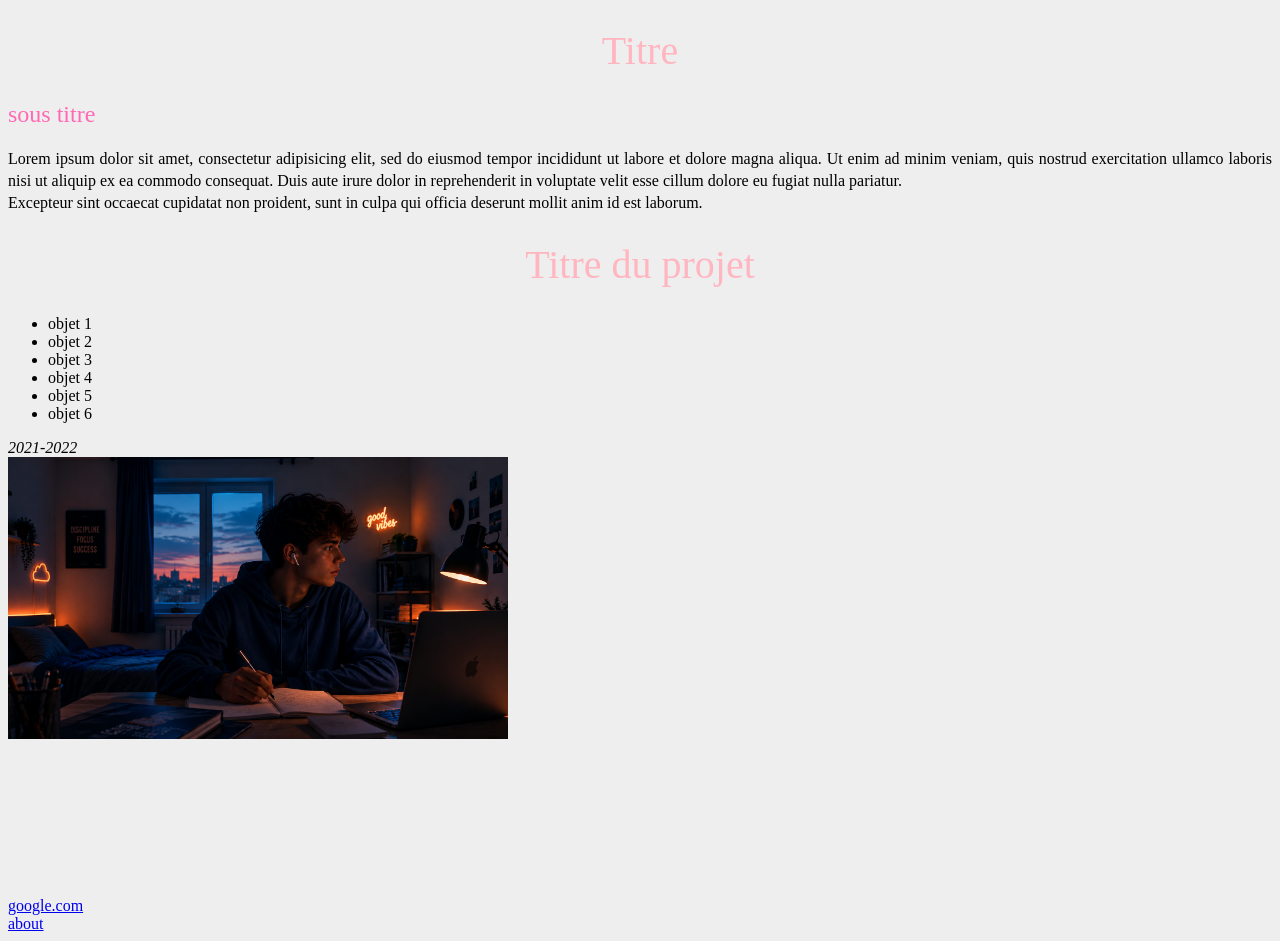
==== index.html @ 939bb25d "Fix HTML formatting and structure" ====
<!DOCTYPE html>
<html>
<head>
	<meta charset="utf-8">
	<meta name="viewport" content="width=device-width, initial-scale=1">
	<title>site internet cool</title>
	<link rel="stylesheet" type="text/css" href="styles.css">
</head>
<body>
	<h1>Titre </h1>
<h2>sous titre</h2>
<p> Lorem ipsum dolor sit amet, consectetur adipisicing elit, sed do eiusmod
tempor incididunt ut labore et dolore magna aliqua. Ut enim ad minim veniam,
quis nostrud exercitation ullamco laboris nisi ut aliquip ex ea commodo
consequat. Duis aute irure dolor in reprehenderit in voluptate velit esse
cillum dolore eu fugiat nulla pariatur. <br>
 Excepteur sint occaecat cupidatat non
proident, sunt in culpa qui officia deserunt mollit anim id est laborum.</p>

<h1>Titre du projet</h1>

<ul>
	<li>objet 1</li>
	<li>objet 2</li>
	<li>objet 3</li>
	<li>objet 4</li>
	<li>objet 5</li>
	<li>objet 6</li>
</ul>

<i>2021-2022</i>
<br>
<a href="projet/projetIA.html">
<img src="image1.png">
</a>
<br>
<video src="video1.mp4" autoplay loop muted></video>


<!--xxxxxxxxxxxxxxxxxxZone des liens xxxxxxxxxxxxxxx-->

<br>

<a href="http://www.google.com">google.com</a>

<br>

<a href="about.html">about</a>


</body>
</html>
---- styles.css ----
@font-face {
font-family:TacticSansExd; /*set name */
  src: url(polices/TacticSansExd-Med.woff) format("woff")
  
}

@font-face {
font-family:Blacksword; /*set name */
  src: url(polices/backsword.woff) format("woff")
  
}



body {
	background: #eeeeee;
	font-family:TacticSansExd
} 

 h1 {
 	color: lightpink;
 	font-size: 40px;
 	font-weight: normal;
 	text-align: center;
 	font-family:Blacksword
 }

  h2 {
 	color: hotpink;
 	font-weight: normal;
 }

 p {
 	line-height: 140%;
 	text-align: justify;
 }
 img{
  width: 500px;
  height:auto;
 }
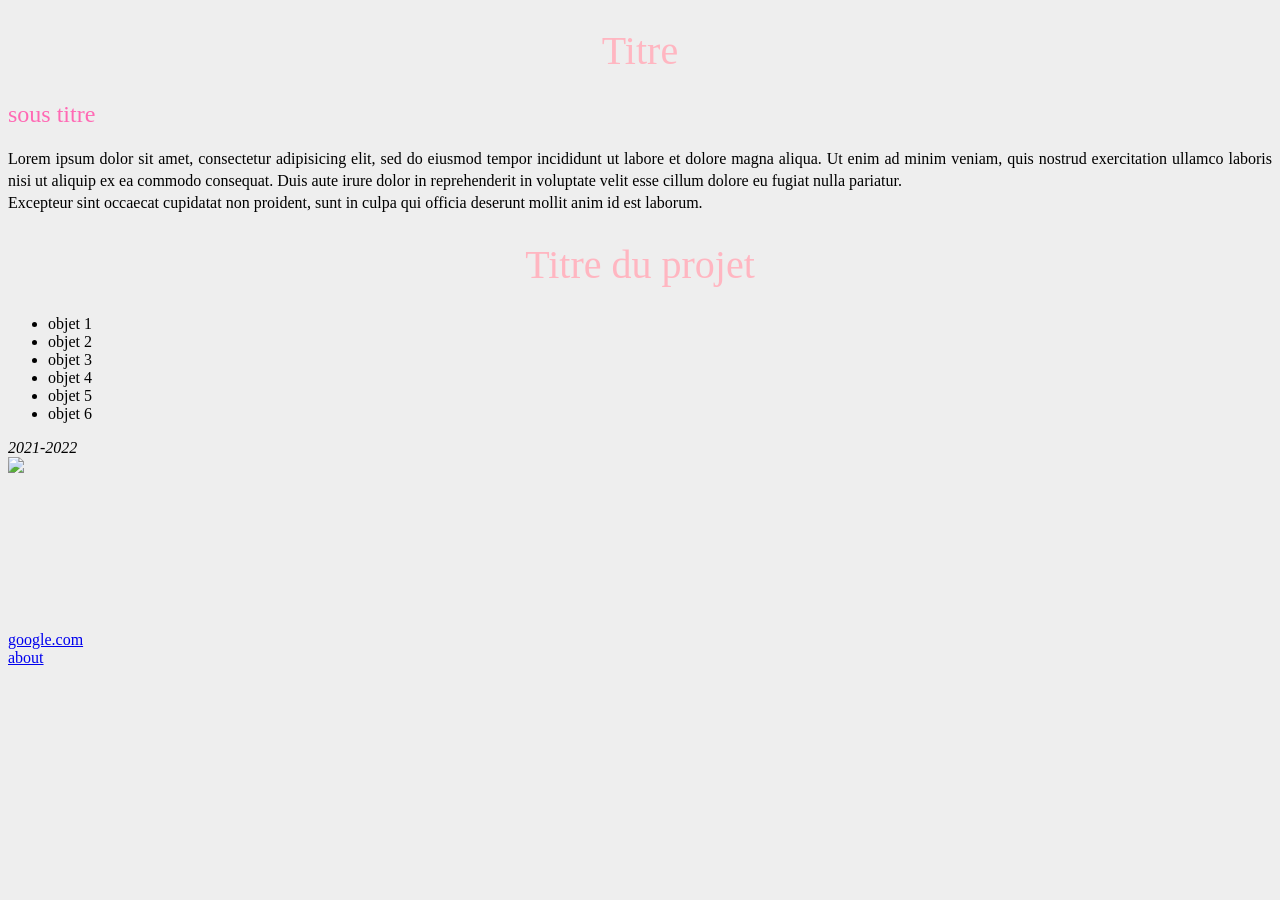
==== commit 26d16b30: "Add files via upload" ====
--- a/index.html
+++ b/index.html
@@ -3,7 +3,7 @@
 <head>
 	<meta charset="utf-8">
 	<meta name="viewport" content="width=device-width, initial-scale=1">
-	<title>site internet cool</title>
+	<title>site internet manon</title>
 	<link rel="stylesheet" type="text/css" href="styles.css">
 </head>
 <body>
@@ -31,10 +31,10 @@
 <i>2021-2022</i>
 <br>
 <a href="projet/projetIA.html">
-<img src="image1.png">
+<img src="image/image1.png">
 </a>
 <br>
-<video src="video1.mp4" autoplay loop muted></video>
+<video src="video/video1.mp4" autoplay loop muted></video>
 
 
 <!--xxxxxxxxxxxxxxxxxxZone des liens xxxxxxxxxxxxxxx-->
--- a/styles.css
+++ b/styles.css
@@ -7,7 +7,7 @@
 
 @font-face {
 font-family:Blacksword; /*set name */
-  src: url(polices/backsword.woff) format("woff")
+  src: url(polices/Blacksword.woff) format("woff")
   
 }
 
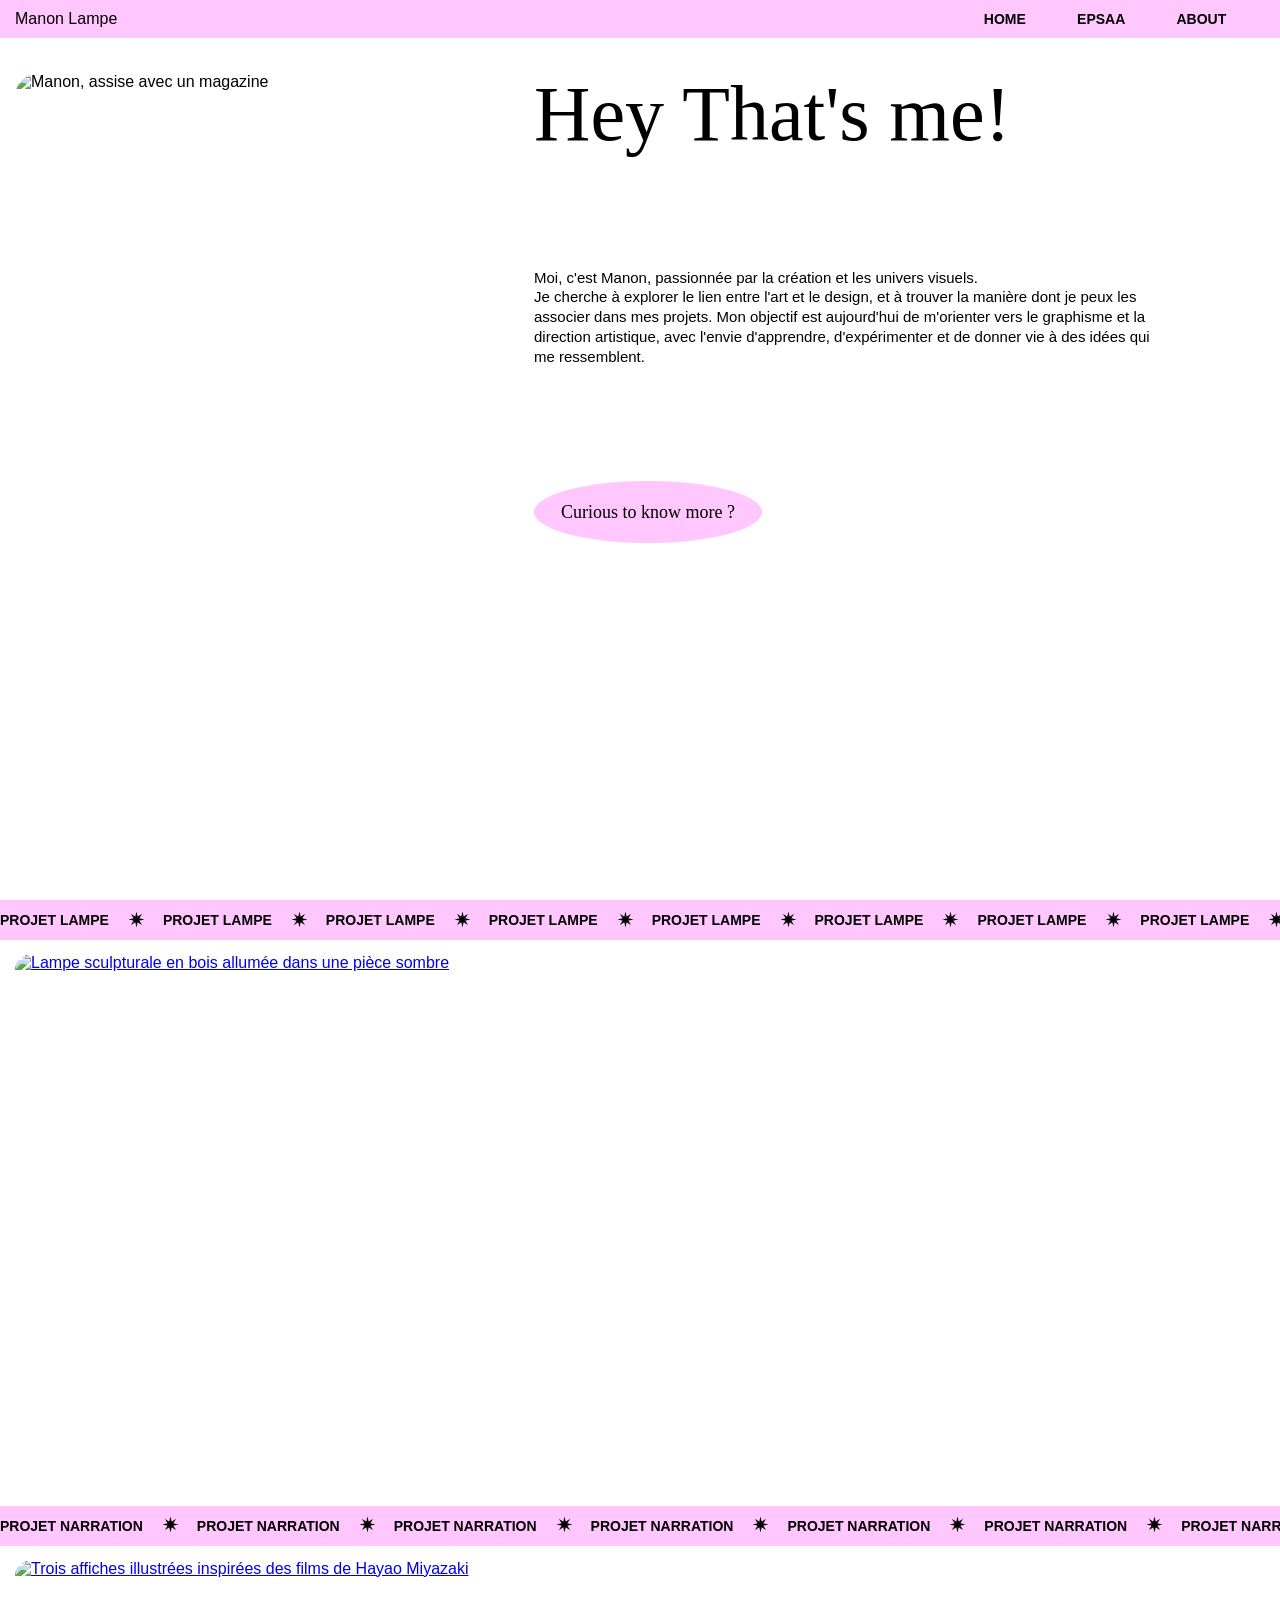
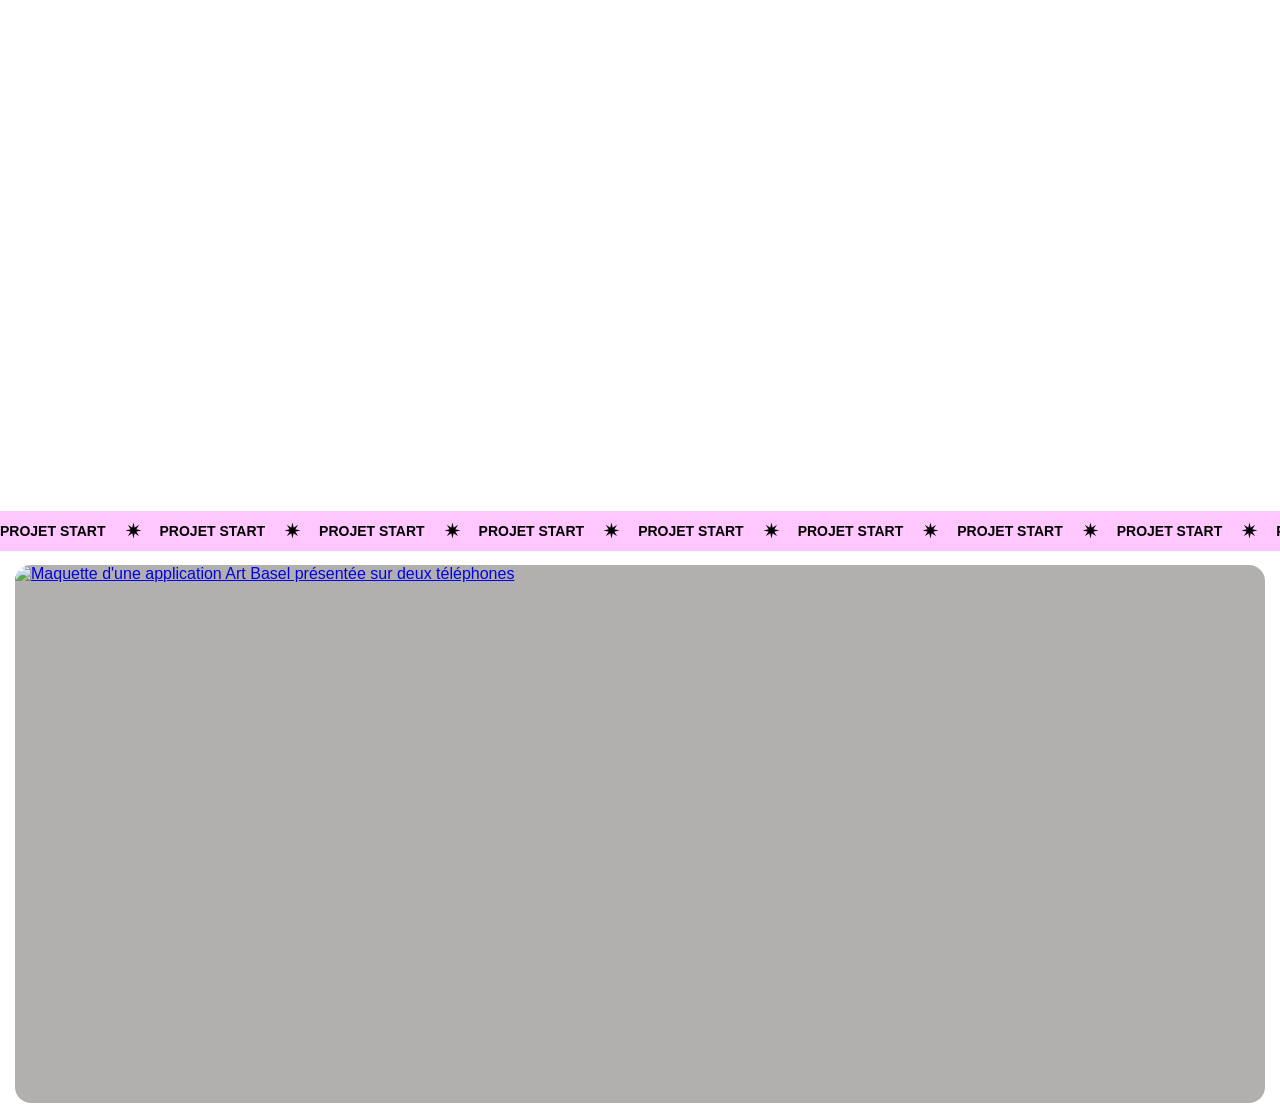
==== commit f407155a: "Add files via upload" ====
--- a/index.html
+++ b/index.html
@@ -1,53 +1,135 @@
 <!DOCTYPE html>
-<html>
+<html lang="fr">
 <head>
 	<meta charset="utf-8">
 	<meta name="viewport" content="width=device-width, initial-scale=1">
-	<title>site internet manon</title>
-	<link rel="stylesheet" type="text/css" href="styles.css">
+	<title>Manon.lampe</title>
+	<link rel="stylesheet" type="text/css" href="style.css">
 </head>
-<body>
-	<h1>Titre </h1>
-<h2>sous titre</h2>
-<p> Lorem ipsum dolor sit amet, consectetur adipisicing elit, sed do eiusmod
-tempor incididunt ut labore et dolore magna aliqua. Ut enim ad minim veniam,
-quis nostrud exercitation ullamco laboris nisi ut aliquip ex ea commodo
-consequat. Duis aute irure dolor in reprehenderit in voluptate velit esse
-cillum dolore eu fugiat nulla pariatur. <br>
- Excepteur sint occaecat cupidatat non
-proident, sunt in culpa qui officia deserunt mollit anim id est laborum.</p>
+<body class="home-page">
+	<header class="home-header">
+		<a href="index.html" class="home-brand">Manon Lampe</a>
+		<nav aria-label="Navigation principale">
+			<a href="index.html" aria-current="page">HOME</a>
+			<a href="Epsaa.html">EPSAA</a>
+			<a href="about.html">ABOUT</a>
+		</nav>
+	</header>
 
-<h1>Titre du projet</h1>
+	<main class="home-main">
+		<section class="home-hero" aria-labelledby="intro-title">
+			<div class="home-portrait">
+				<img src="Images/moi1.jpg" alt="Manon, assise avec un magazine">
+			</div>
+			<div class="home-intro">
+				<h1 id="intro-title">Hey That's me!</h1>
+				<p>
+					Moi, c'est Manon, passionnée par la création et les univers visuels.<br>
+					Je cherche à explorer le lien entre l'art et le design, et à trouver la manière dont je peux les associer dans mes projets. Mon objectif est aujourd'hui de m'orienter vers le graphisme et la direction artistique, avec l'envie d'apprendre, d'expérimenter et de donner vie à des idées qui me ressemblent.
+				</p>
+				<a class="home-cta" href="#projets">Curious to know more ?</a>
+			</div>
+		</section>
 
-<ul>
-	<li>objet 1</li>
-	<li>objet 2</li>
-	<li>objet 3</li>
-	<li>objet 4</li>
-	<li>objet 5</li>
-	<li>objet 6</li>
-</ul>
+		<div class="home-marquee" id="projets" aria-label="Projet lampe">
+			<div class="home-marquee-track">
+				<div class="home-marquee-group">
+					<span>PROJET LAMPE <span aria-hidden="true">✷</span></span>
+					<span>PROJET LAMPE <span aria-hidden="true">✷</span></span>
+					<span>PROJET LAMPE <span aria-hidden="true">✷</span></span>
+					<span>PROJET LAMPE <span aria-hidden="true">✷</span></span>
+					<span>PROJET LAMPE <span aria-hidden="true">✷</span></span>
+					<span>PROJET LAMPE <span aria-hidden="true">✷</span></span>
+					<span>PROJET LAMPE <span aria-hidden="true">✷</span></span>
+					<span>PROJET LAMPE <span aria-hidden="true">✷</span></span>
+					<span>PROJET LAMPE <span aria-hidden="true">✷</span></span>
+				</div>
+				<div class="home-marquee-group" aria-hidden="true">
+					<span>PROJET LAMPE <span>✷</span></span>
+					<span>PROJET LAMPE <span>✷</span></span>
+					<span>PROJET LAMPE <span>✷</span></span>
+					<span>PROJET LAMPE <span>✷</span></span>
+					<span>PROJET LAMPE <span>✷</span></span>
+					<span>PROJET LAMPE <span>✷</span></span>
+					<span>PROJET LAMPE <span>✷</span></span>
+					<span>PROJET LAMPE <span>✷</span></span>
+					<span>PROJET LAMPE <span>✷</span></span>
+				</div>
+			</div>
+		</div>
 
-<i>2021-2022</i>
-<br>
-<a href="projet/projetIA.html">
-<img src="image/image1.png">
-</a>
-<br>
-<video src="video/video1.mp4" autoplay loop muted></video>
+		<section class="home-project" aria-label="Projet lampe">
+			<a href="projetlampe.html" aria-label="Découvrir le projet lampe">
+				<img src="Images/imagelampe.png" alt="Lampe sculpturale en bois allumée dans une pièce sombre">
+			</a>
+		</section>
 
+		<div class="home-marquee" aria-label="Projet narration graphique">
+			<div class="home-marquee-track">
+				<div class="home-marquee-group">
+					<span>PROJET NARRATION <span aria-hidden="true">✷</span></span>
+					<span>PROJET NARRATION <span aria-hidden="true">✷</span></span>
+					<span>PROJET NARRATION <span aria-hidden="true">✷</span></span>
+					<span>PROJET NARRATION <span aria-hidden="true">✷</span></span>
+					<span>PROJET NARRATION <span aria-hidden="true">✷</span></span>
+					<span>PROJET NARRATION <span aria-hidden="true">✷</span></span>
+					<span>PROJET NARRATION <span aria-hidden="true">✷</span></span>
+					<span>PROJET NARRATION <span aria-hidden="true">✷</span></span>
+					<span>PROJET NARRATION <span aria-hidden="true">✷</span></span>
+				</div>
+				<div class="home-marquee-group" aria-hidden="true">
+					<span>PROJET NARRATION <span>✷</span></span>
+					<span>PROJET NARRATION <span>✷</span></span>
+					<span>PROJET NARRATION <span>✷</span></span>
+					<span>PROJET NARRATION <span>✷</span></span>
+					<span>PROJET NARRATION <span>✷</span></span>
+					<span>PROJET NARRATION <span>✷</span></span>
+					<span>PROJET NARRATION <span>✷</span></span>
+					<span>PROJET NARRATION <span>✷</span></span>
+					<span>PROJET NARRATION <span>✷</span></span>
+				</div>
+			</div>
+		</div>
 
-<!--xxxxxxxxxxxxxxxxxxZone des liens xxxxxxxxxxxxxxx-->
+		<section class="home-project" aria-label="Projet de narration graphique sur Hayao Miyazaki">
+			<a href="projetnarration.html" aria-label="Découvrir le projet narration graphique">
+				<img src="Images/imagemiyazaki.png" alt="Trois affiches illustrées inspirées des films de Hayao Miyazaki">
+			</a>
+		</section>
 
-<br>
+		<div class="home-marquee" aria-label="Projet Start">
+			<div class="home-marquee-track">
+				<div class="home-marquee-group">
+					<span>PROJET START <span aria-hidden="true">✷</span></span>
+					<span>PROJET START <span aria-hidden="true">✷</span></span>
+					<span>PROJET START <span aria-hidden="true">✷</span></span>
+					<span>PROJET START <span aria-hidden="true">✷</span></span>
+					<span>PROJET START <span aria-hidden="true">✷</span></span>
+					<span>PROJET START <span aria-hidden="true">✷</span></span>
+					<span>PROJET START <span aria-hidden="true">✷</span></span>
+					<span>PROJET START <span aria-hidden="true">✷</span></span>
+					<span>PROJET START <span aria-hidden="true">✷</span></span>
+				</div>
+				<div class="home-marquee-group" aria-hidden="true">
+					<span>PROJET START <span>✷</span></span>
+					<span>PROJET START <span>✷</span></span>
+					<span>PROJET START <span>✷</span></span>
+					<span>PROJET START <span>✷</span></span>
+					<span>PROJET START <span>✷</span></span>
+					<span>PROJET START <span>✷</span></span>
+					<span>PROJET START <span>✷</span></span>
+					<span>PROJET START <span>✷</span></span>
+					<span>PROJET START <span>✷</span></span>
+				</div>
+			</div>
+		</div>
 
-<a href="http://www.google.com">google.com</a>
-
-<br>
-
-<a href="about.html">about</a>
-
+		<section class="home-project home-project-start" aria-label="Projet Start, maquette d'application Art Basel">
+			<a href="projetstart.html" aria-label="Découvrir le projet Start">
+				<img src="Images/image_app_art.png?v=2" alt="Maquette d'une application Art Basel présentée sur deux téléphones">
+			</a>
+		</section>
+	</main>
 
 </body>
-</html>
-
+</html>
--- a/style.css
+++ b/style.css
@@ -0,0 +1,1170 @@
+/* Déclaration des polices */
+@font-face {
+	font-family: 'Aujournuit-Regular';
+	src: url('polices/Aujournuit-Regular.woff') format('woff'),
+	     url('polices/Aujournuit-Regular.otf') format('opentype');
+}
+
+@font-face {
+	font-family: 'Helvetica-Neue-LT-Pro-75-Bold';
+	src: url('polices/Helvetica-Neue-LT-Pro-75-Bold.woff') format('woff'),
+	     url('polices/Helvetica-Neue-LT-Pro-75-Bold.otf') format('opentype');
+}
+
+@font-face {
+	font-family: 'HelveticaNeueLTPro-Md';
+	src: url('polices/HelveticaNeueLTPro-Md.woff') format('woff'),
+	     url('polices/HelveticaNeueLTPro-Md.otf') format('opentype');
+}
+
+
+/* Base du document */
+* {
+	box-sizing: border-box;
+}
+
+html {
+	scroll-behavior: smooth;
+}
+
+body {
+	margin: 0;
+	background: #ffffff;
+	font-family: 'HelveticaNeueLTPro-Md.woff', sans-serif;
+	color: #000000;
+}
+
+/* Header */
+header {
+	display: flex;
+	justify-content: space-between;
+	align-items: center;
+	padding: 10px 25px;
+	background-color: #FFC7FE;
+	border-bottom: 1px solid #dddddd;
+}
+
+header a {
+	text-decoration: none;
+	color: #000000;
+	font-weight: bold;
+}
+
+/* Main & Typography */
+main {
+	padding: 20px 0;
+}
+
+.hero-section {
+  display: flex;
+  flex-direction:row;
+  justify-content: center;
+  align-items: center;
+  box-sizing: border-box;
+  padding: 40px 20px;
+  gap: 40px; /* Espace entre l'image et le texte */
+ min-height: 80vh; /* S'ajuste à l'écran sans trop forcer */
+}
+
+.hero-image {
+  flex: 1;
+  max-width: 300px;
+}
+
+.hero-image img {
+  width: 100%;
+  height: auto;
+  border-radius: 16px; /* Coins arrondis du Figma */
+  object-fit: cover;
+}
+
+h1 {
+	color: black;
+	font-size: 70px;
+	font-weight: normal;
+	text-align: right;
+	font-family: 'Aujournuit-Regular', cursive, sans-serif;
+	margin-top: 20px;
+}
+
+p.intro-text {
+	line-height: 150%;
+	text-align: justify;
+	font-family: 'Helvetica-Neue-LT-Pro-75-Bold', cursive, sans-serif;
+	font-size: 18px;
+}
+
+/* Bande rose défilante (Marquee) */
+.marquee-container {
+	width: 100%;
+	overflow: hidden;
+	background-color: #FFC7FE;
+	padding: 10px 0;
+	margin: 30px 0 14px 0;
+	white-space: nowrap;
+	border-top: 1px solid #000;
+	border-bottom: 1px solid #000;
+}
+
+.marquee-content {
+	display: inline-block;
+	white-space: nowrap;
+	animation: scroll-marquee 15s linear infinite;
+}
+
+.marquee-content span {
+	font-size: 16px;
+	font-weight: bold;
+	letter-spacing: 2px;
+	padding-right: 10px;
+}
+
+@keyframes scroll-marquee {
+	0% {
+		transform: translateX(0%);
+	}
+	100% {
+		transform: translateX(-50%);
+	}
+}
+
+
+.project-card {
+	width: 100%;
+	margin-bottom: 14px;
+}
+
+.projects-section, .project-card {
+  padding-left: 7px; 
+  padding-right: 7px;
+  box-sizing: border-box;
+}
+.project-link {
+  display: block;
+  text-decoration: none;
+  overflow: hidden;
+  border-radius: 16px; /* Coins arrondis*/
+}
+
+.projetlampe {
+  width: 100%;
+  border-radius: 16px;
+  margin-top: 14px;
+}
+
+.projetlampe img, 
+.project-card img {
+  width: 100%;
+  height: 500px; 
+  object-fit: cover; 
+  display: block;
+  border-radius: 16px;
+}
+
+
+
+/* Footer */
+footer {
+	padding: 30px 25px;
+	display: flex;
+	gap: 20px;
+	justify-content: center;
+}
+
+footer a {
+	color: #000000;
+}
+
+/* Accueil */
+.home-page {
+	font-family: 'HelveticaNeueLTPro-Md', sans-serif;
+}
+
+.home-page .home-header {
+	min-height: 38px;
+	display: flex;
+	justify-content: space-between;
+	padding: 0 4.2%;
+	padding-left: 15px;
+	background: #ffc7fe;
+	border: 0;
+}
+
+.home-brand {
+	font-family: 'HelveticaNeueLTPro-Md', sans-serif;
+	font-size: 16px;
+	font-weight: normal;
+}
+
+.home-header nav {
+	display: flex;
+	align-items: center;
+	gap: clamp(24px, 4vw, 56px);
+}
+
+.home-header nav a {
+	font-size: 14px;
+	font-weight: bold;
+}
+
+.home-header nav a[aria-current="page"] {
+	text-decoration: none;
+}
+
+.home-main {
+	padding: 0;
+}
+
+.home-hero {
+	min-height: max(545px, calc(100vh - 38px));
+	display: grid;
+	grid-template-columns: minmax(280px, 0.57fr) minmax(0, 1fr);
+	align-items: start;
+	column-gap: clamp(42px, 8vw, 112px);
+	padding: 35px 15px 35px;
+}
+
+.home-portrait {
+	width: 100%;
+	max-width: 420px;
+	height: 470px;
+	overflow: hidden;
+	border-radius: 24px;
+}
+
+.home-portrait img {
+	width: 100%;
+	height: 100%;
+	display: block;
+	object-fit: cover;
+}
+
+.home-intro {
+	padding-top: 2px;
+}
+
+.home-intro h1 {
+	margin: 0 0 12px;
+	font-family: 'Aujournuit-Regular', serif;
+	font-size: clamp(58px, 6.1vw, 86px);
+	line-height: 1;
+	text-align: left;
+}
+
+.home-intro p {
+	max-width: 620px;
+	margin: 24px 0 0;
+	font-family: 'Helvetica-Neue-LT-Pro-75-Bold', sans-serif;
+	font-size: 15px;
+	line-height: 1.32;
+}
+
+.home-cta {
+	min-height: 62px;
+	width: fit-content;
+	display: flex;
+	align-items: center;
+	justify-content: center;
+	margin-top: 19px;
+	padding: 0 27px;
+	border-radius: 50%;
+	background: #ffc7fe;
+	color: #000;
+	font-family: 'Aujournuit-Regular', serif;
+	font-size: 18px;
+	text-decoration: none;
+	transition: transform 180ms ease;
+}
+
+.home-cta:hover {
+	transform: rotate(-3deg) scale(1.03);
+}
+
+.home-marquee {
+	height: 40px;
+	display: flex;
+	align-items: center;
+	overflow: hidden;
+	background: #ffc7fe;
+	white-space: nowrap;
+}
+
+.home-marquee-track {
+	min-width: max-content;
+	display: flex;
+	width: max-content;
+	animation: home-marquee-scroll 24s linear infinite;
+}
+
+.home-marquee-group {
+	min-width: 100vw;
+	flex: none;
+	display: flex;
+	align-items: center;
+	justify-content: space-between;
+	gap: 20px;
+	padding-right: 20px;
+}
+
+.home-marquee-group > span {
+	display: inline-flex;
+	align-items: center;
+	gap: 20px;
+	font-size: 14px;
+	font-weight: bold;
+}
+
+.home-marquee-group > span > span {
+	font-size: 17px;
+}
+
+@keyframes home-marquee-scroll {
+	to {
+		transform: translateX(-50%);
+	}
+}
+
+.home-project {
+	margin: 14px 15px;
+	overflow: hidden;
+	border-radius: 16px;
+}
+
+.home-project a {
+	display: block;
+}
+
+.home-project img {
+	width: 100%;
+	height: 42vw;
+	max-height: 600px;
+	display: block;
+	object-fit: cover;
+}
+
+.epsaa-urbex-project img {
+	transform: scale(1.15);
+}
+
+.home-project-start {
+	height: 42vw;
+	max-height: 600px;
+	background: #b2b0ae;
+}
+
+.home-project-start > a {
+	height: 100%;
+}
+
+.home-project-start img {
+	height: 100%;
+	max-height: none;
+	object-fit: contain;
+}
+
+.lamp-project-main {
+	padding: 0;
+	max-width: 1200px;
+	margin: 0 auto;
+}
+
+.lamp-project-intro {
+	min-height: 0;
+	display: grid;
+	grid-template-columns: 1fr;
+	gap: 28px;
+	padding: 18px 12px 32px;
+}
+
+.lamp-project-intro h1 {
+	margin: 0;
+	font-family: 'Aujournuit-Regular', serif;
+	font-size: clamp(60px, 7vw, 84px);
+	line-height: 1;
+	text-align: left;
+}
+
+.lamp-project-description {
+	padding-top: 0;
+	font-family: 'Helvetica-Neue-LT-Pro-75-Bold', sans-serif;
+	font-size: 15px;
+	line-height: 1.2;
+}
+
+.lamp-project-description p {
+	margin: 0;
+}
+
+.lamp-project-gallery {
+	display: grid;
+	grid-template-columns: repeat(4, minmax(0, 1fr));
+	gap: 10px;
+	padding: 0 11px 40px;
+}
+
+.lamp-project-gallery figure {
+	grid-column: span 1;
+	aspect-ratio: 1 / 1;
+	min-width: 0;
+	margin: 0;
+	overflow: hidden;
+	border-radius: 15px;
+}
+
+.lamp-project-gallery img {
+	width: 100%;
+	height: 100%;
+	display: block;
+	object-fit: cover;
+}
+
+.narration-project-main {
+	padding: 0;
+	max-width: 1170px;
+	margin: 0 auto;
+}
+
+.narration-project-intro {
+	min-height: 0;
+	display: grid;
+	grid-template-columns: 36% minmax(0, 1fr);
+	gap: 0;
+	padding: 42px 15px 110px;
+}
+
+.narration-project-intro h1 {
+	margin: 0;
+	font-family: 'Aujournuit-Regular', serif;
+	font-size: clamp(60px, 7vw, 84px);
+	font-weight: normal;
+	line-height: 0.9;
+	text-align: left;
+}
+
+.narration-project-intro p {
+	margin: 12px 0 0;
+	font-family: 'Helvetica-Neue-LT-Pro-75-Bold', sans-serif;
+	font-size: 19px;
+	font-weight: bold;
+	line-height: 1.3;
+}
+
+.narration-project-gallery {
+	display: grid;
+	grid-template-columns: repeat(3, minmax(0, 1fr));
+	gap: 18px;
+	padding: 0 8px 40px;
+}
+
+.narration-project-gallery figure {
+	aspect-ratio: 1 / 1;
+	min-width: 0;
+	margin: 0;
+	overflow: hidden;
+	border-radius: 48px;
+	background: #e2dfe0;
+}
+
+.narration-project-gallery img {
+	width: 100%;
+	height: 100%;
+	display: block;
+	object-fit: cover;
+}
+
+.narration-project-gallery .narration-project-scene {
+	grid-column: 1 / -1;
+	aspect-ratio: 1.86 / 1;
+	margin-top: 0;
+}
+
+.narration-project-gallery .narration-project-scene img {
+	object-position: center;
+}
+
+.start-project-page .narration-project-gallery figure:not(.narration-project-scene) img {
+	object-fit: contain;
+}
+
+.start-project-page .narration-project-intro {
+	gap: 28px;
+}
+
+.start-project-page .start-gallery-heading {
+	grid-column: 1 / -1;
+	margin: 8px 0 -8px;
+	font-family: 'Helvetica-Neue-LT-Pro-75-Bold', sans-serif;
+	font-size: 24px;
+	font-weight: bold;
+	line-height: 1.1;
+	text-align: left;
+	justify-self: stretch;
+}
+
+.start-project-page .narration-project-gallery .start-gallery-side-by-side {
+	grid-column: 1 / -1;
+	display: grid;
+	grid-template-columns: repeat(2, minmax(0, 1fr));
+	gap: 18px;
+}
+
+.start-project-page .start-gallery-column {
+	min-width: 0;
+}
+
+.start-project-page .start-gallery-column .start-gallery-heading {
+	margin: 0 0 10px;
+}
+
+.start-project-page .narration-project-gallery .start-gallery-column figure {
+	width: 100%;
+}
+
+.start-project-page .narration-project-gallery figure.start-gallery-slidejs {
+	background: #f5f5f5;
+}
+
+.start-project-page .narration-project-gallery figure.start-gallery-zoning,
+.start-project-page .narration-project-gallery figure.start-gallery-arborescence,
+.start-project-page .narration-project-gallery figure.start-gallery-wireframe,
+.start-project-page .narration-project-gallery figure.start-gallery-design {
+	background: #ffffff;
+}
+
+.start-project-page .narration-project-gallery figure.start-gallery-slider-css,
+.start-project-page .narration-project-gallery figure.start-gallery-home-screen {
+	background: #303841;
+}
+
+.start-project-page .narration-project-gallery figure.start-gallery-final-result {
+	background: #ffffff;
+	transform: translateX(-14px);
+}
+
+.start-project-page .narration-project-gallery figure.start-gallery-final-result img {
+	object-fit: contain;
+}
+
+.start-project-page .narration-project-gallery .narration-project-scene {
+	aspect-ratio: 3.06 / 1;
+}
+
+.project-3d-page .narration-project-gallery .project-3d-image {
+	aspect-ratio: 1.46 / 1;
+}
+
+.project-3d-page .narration-project-gallery .project-3d-image img {
+	object-fit: contain;
+}
+
+.project-3d-page .narration-project-intro {
+	grid-template-columns: 1fr;
+	gap: 28px;
+}
+
+.sound-project-page .narration-project-intro {
+	grid-template-columns: 1fr;
+	gap: 28px;
+	padding-bottom: 60px;
+}
+
+.sound-project-page .narration-project-intro h1 {
+	display: flex;
+	gap: 0.22em;
+}
+
+.sound-project-page .narration-project-intro p {
+	max-width: 950px;
+	margin-top: 0;
+}
+
+.sound-project-page .sound-project-player {
+	padding: 0 15px 32px;
+}
+
+.sound-project-page .sound-project-player audio {
+	display: block;
+	width: 100%;
+	max-width: 760px;
+	margin: 0 auto;
+}
+
+.sound-project-page .narration-project-gallery {
+	grid-template-columns: 1fr;
+	gap: 24px;
+	padding-right: 15px;
+	padding-left: 15px;
+}
+
+.sound-project-page .sound-project-process {
+	display: grid;
+	grid-template-columns: repeat(2, minmax(0, 1fr));
+	gap: 18px;
+	width: 100%;
+}
+
+.sound-project-page .sound-project-process figure {
+	aspect-ratio: 1 / 1;
+	width: 100%;
+	margin: 0;
+}
+
+.sound-project-page .narration-project-gallery figure {
+	aspect-ratio: auto;
+	max-width: 760px;
+	margin: 0 auto;
+}
+
+.sound-project-page .sound-project-process figure {
+	max-width: none;
+}
+
+.sound-project-page .narration-project-gallery .sound-project-scene {
+	width: 100%;
+	max-width: none;
+	aspect-ratio: 1.86 / 1;
+	margin: 0;
+}
+
+.sound-project-page .narration-project-gallery img {
+	height: auto;
+	object-fit: contain;
+}
+
+.sound-project-page .sound-project-process img {
+	height: 100%;
+	object-fit: cover;
+}
+
+.sound-project-page .narration-project-gallery .sound-project-scene img {
+	height: 100%;
+	object-fit: cover;
+	object-position: center;
+}
+
+.interactive-project-page .narration-project-intro {
+	grid-template-columns: 1fr;
+	gap: 44px;
+	padding-bottom: 60px;
+}
+
+.interactive-project-page .narration-project-intro h1 {
+	display: flex;
+	gap: 0.22em;
+}
+
+.interactive-project-assets {
+	display: grid;
+	grid-template-columns: repeat(2, minmax(0, 1fr));
+	align-items: end;
+	gap: 24px;
+	max-width: 1170px;
+	margin: -28px auto 28px;
+	padding: 0 15px;
+}
+
+.interactive-project-capture,
+.interactive-project-brief figure {
+	width: 100%;
+	min-width: 0;
+	margin: 0;
+	overflow: hidden;
+	border-radius: 48px;
+}
+
+.interactive-project-capture {
+	aspect-ratio: 1 / 1;
+}
+
+.interactive-project-capture img {
+	width: 100%;
+	height: 100%;
+	display: block;
+	object-fit: cover;
+	object-position: left center;
+}
+
+.interactive-project-brief h2 {
+	margin: 0 0 12px;
+	font-family: 'Helvetica-Neue-LT-Pro-75-Bold', sans-serif;
+	font-size: 24px;
+	font-weight: bold;
+	line-height: 1.1;
+}
+
+.interactive-project-brief figure {
+	aspect-ratio: 1 / 1;
+	background: #17151b;
+	background-image: repeating-linear-gradient(
+		0deg,
+		transparent 0 24px,
+		rgba(255, 255, 255, 0.045) 24px 25px
+	);
+}
+
+.interactive-project-brief img {
+	width: 100%;
+	height: 100%;
+	display: block;
+	object-fit: contain;
+}
+
+.interactive-project-page .narration-project-gallery {
+	grid-template-columns: 1fr;
+	gap: 24px;
+	padding-right: 15px;
+	padding-left: 15px;
+}
+
+.interactive-project-item {
+	display: grid;
+	width: 100%;
+	min-width: 0;
+	grid-template-columns: minmax(0, 1fr);
+}
+
+.interactive-project-page .narration-project-gallery .interactive-project-poster,
+.interactive-project-page .narration-project-gallery .interactive-project-scene {
+	width: 100%;
+	max-width: none;
+	aspect-ratio: 1.86 / 1;
+	margin: 0;
+	grid-area: 1 / 1;
+	overflow: hidden;
+	border-radius: 48px;
+}
+
+.interactive-project-poster {
+	z-index: 1;
+}
+
+.interactive-project-poster picture {
+	width: 100%;
+	height: 100%;
+	display: block;
+}
+
+.interactive-project-poster img {
+	width: 100%;
+	height: 100%;
+	display: block;
+	object-fit: cover;
+}
+
+.interactive-project-video {
+	display: none;
+	width: 100%;
+	height: 100%;
+	object-fit: cover;
+	cursor: pointer;
+}
+
+.interactive-project-page .narration-project-gallery .interactive-project-scene {
+	display: none;
+}
+
+.interactive-project-item.is-playing .interactive-project-poster {
+	display: none;
+}
+
+.interactive-project-item.is-playing .interactive-project-scene,
+.interactive-project-item.is-playing .interactive-project-video {
+	display: block;
+}
+
+.interactive-project-video:focus-visible {
+	outline: 3px solid #f08cbd;
+	outline-offset: 4px;
+}
+
+.project-3d-page .project-status {
+	font-family: 'Helvetica-Neue-LT-Pro-75-Bold', sans-serif;
+	font-size: 0.2em;
+	font-weight: bold;
+	vertical-align: middle;
+}
+
+.project-3d-animation {
+	margin: 14px 8px 40px;
+	font-family: 'Helvetica-Neue-LT-Pro-75-Bold', sans-serif;
+	font-size: 19px;
+	font-weight: bold;
+}
+
+.start-project-page .narration-project-gallery .start-gallery-wireframe img,
+.start-project-page .narration-project-gallery .start-gallery-design img {
+	object-fit: contain;
+}
+
+.epsaa-photobooth-project {
+	position: relative;
+}
+
+.epsaa-photobooth-project picture {
+	position: relative;
+	z-index: 1;
+	display: block;
+}
+
+.epsaa-photobooth-video {
+	display: none;
+	position: absolute;
+	inset: 0;
+	z-index: 2;
+	width: 100%;
+	height: 100%;
+	object-fit: fill;
+}
+
+.epsaa-photobooth-project.is-playing .epsaa-photobooth-video {
+	display: block;
+}
+
+.about-main {
+	min-height: calc(100vh - 38px);
+	padding: 46px 16px 60px;
+}
+
+.about-contact {
+	display: flex;
+	flex-direction: column;
+	align-items: center;
+	text-align: center;
+}
+
+.about-portrait {
+	width: 140px;
+	height: 156px;
+	display: block;
+	border-radius: 20px;
+	object-fit: cover;
+}
+
+.about-contact h1 {
+	margin: 14px 0 15px;
+	font-family: 'Aujournuit-Regular', serif;
+	font-size: clamp(48px, 6vw, 64px);
+	font-weight: normal;
+	line-height: 1.1;
+	text-align: center;
+}
+
+.about-details {
+	display: flex;
+	flex-direction: column;
+	font-family: 'Helvetica-Neue-LT-Pro-75-Bold', sans-serif;
+	font-size: 14px;
+	font-style: normal;
+	line-height: 1.2;
+}
+
+.about-details a {
+	color: inherit;
+	text-decoration: none;
+}
+
+.about-cv {
+	margin-top: 17px;
+	color: #000;
+	font-family: 'HelveticaNeueLTPro-Md', sans-serif;
+	font-size: 14px;
+	text-decoration: underline;
+}
+
+@media (min-width: 761px) {
+	.home-intro {
+		height: 470px;
+		display: flex;
+		flex-direction: column;
+		justify-content: space-between;
+	}
+
+	.home-intro h1,
+	.home-intro p,
+	.home-cta {
+		margin: 0;
+	}
+}
+
+@media (max-width: 760px) {
+	.home-page .home-header {
+		min-height: 46px;
+		padding: 0 14px;
+	}
+
+	.home-brand {
+		font-size: 15px;
+	}
+
+	.home-header nav {
+		gap: 12px;
+	}
+
+	.home-header nav a {
+		font-size: 11px;
+	}
+
+	.home-hero {
+		min-height: calc(100vh - 46px);
+		grid-template-columns: 1fr;
+		gap: 24px;
+		padding: 22px 14px 28px;
+	}
+
+	.home-portrait {
+		width: min(100%, 420px);
+		height: auto;
+		aspect-ratio: 0.9 / 1;
+		justify-self: center;
+	}
+
+	.home-intro h1 {
+		font-size: clamp(48px, 11vw, 70px);
+	}
+
+	.home-intro p {
+		margin-top: 0;
+		font-size: 14px;
+	}
+
+	.home-cta {
+		min-height: 54px;
+		margin-top: 18px;
+		font-size: 16px;
+	}
+
+	.about-main {
+		min-height: calc(100vh - 46px);
+		padding-top: 34px;
+	}
+
+	.about-portrait {
+		width: 132px;
+		height: 148px;
+	}
+
+	.about-contact h1 {
+		font-size: clamp(44px, 9vw, 58px);
+	}
+
+	.lamp-project-intro {
+		min-height: 0;
+		grid-template-columns: 1fr;
+		gap: 16px;
+		padding: 22px 14px 28px;
+	}
+
+	.lamp-project-intro h1 {
+		font-size: clamp(48px, 11vw, 68px);
+	}
+
+	.lamp-project-description {
+		padding-top: 0;
+		font-size: 14px;
+	}
+
+	.lamp-project-gallery {
+		grid-template-columns: repeat(2, minmax(0, 1fr));
+		gap: 8px;
+		padding: 0 10px 28px;
+	}
+
+	.lamp-project-gallery figure {
+		grid-column: span 1;
+		aspect-ratio: 1 / 1;
+	}
+
+	.narration-project-intro {
+		min-height: 0;
+		grid-template-columns: 1fr;
+		gap: 8px;
+		padding: 26px 14px 70px;
+	}
+
+	.narration-project-intro h1 {
+		font-size: clamp(48px, 11vw, 68px);
+	}
+
+	.narration-project-intro p {
+		margin-top: 0;
+		font-size: 14px;
+		line-height: 1.3;
+	}
+
+	.narration-project-gallery {
+		grid-template-columns: 1fr;
+		gap: 10px;
+		justify-items: center;
+		padding: 0 14px 28px;
+	}
+
+	.narration-project-gallery figure {
+		width: 100%;
+		border-radius: 28px;
+	}
+
+	.narration-project-gallery .narration-project-scene {
+		grid-column: auto;
+		aspect-ratio: 1 / 1;
+		margin-top: 0;
+	}
+
+	.start-project-page .narration-project-gallery .narration-project-scene {
+		aspect-ratio: 3.06 / 1;
+	}
+
+	.project-3d-page .narration-project-gallery .project-3d-image {
+		aspect-ratio: 1.46 / 1;
+	}
+
+	.project-3d-page .narration-project-intro {
+		grid-template-columns: 1fr;
+		gap: 16px;
+	}
+
+	.sound-project-page .narration-project-intro {
+		gap: 16px;
+		padding-bottom: 40px;
+	}
+
+	.sound-project-page .narration-project-intro h1 {
+		display: block;
+		font-size: clamp(42px, 10vw, 68px);
+	}
+
+	.sound-project-page .narration-project-gallery {
+		gap: 10px;
+		padding-right: 14px;
+		padding-left: 14px;
+	}
+
+	.sound-project-page .sound-project-player {
+		padding: 0 14px 22px;
+	}
+
+	.sound-project-page .sound-project-process {
+		grid-template-columns: 1fr;
+		gap: 10px;
+	}
+
+	.sound-project-page .narration-project-gallery .sound-project-scene {
+		aspect-ratio: 1 / 1;
+	}
+
+	.interactive-project-page .narration-project-intro {
+		gap: 24px;
+		padding-bottom: 40px;
+	}
+
+	.interactive-project-page .narration-project-intro h1 {
+		display: block;
+		font-size: clamp(42px, 10vw, 68px);
+	}
+
+	.interactive-project-assets {
+		grid-template-columns: 1fr;
+		gap: 18px;
+		margin: -20px auto 18px;
+		padding: 0 14px;
+	}
+
+	.interactive-project-capture {
+		width: 100%;
+		border-radius: 28px;
+	}
+
+	.interactive-project-brief h2 {
+		margin-bottom: 8px;
+		font-size: 20px;
+	}
+
+	.interactive-project-brief figure {
+		border-radius: 28px;
+	}
+
+	.interactive-project-page .narration-project-gallery {
+		gap: 10px;
+		padding-right: 14px;
+		padding-left: 14px;
+	}
+
+	.interactive-project-item {
+		grid-template-columns: 1fr;
+	}
+
+	.interactive-project-page .narration-project-gallery .interactive-project-poster {
+		aspect-ratio: 1 / 1;
+		border-radius: 28px;
+	}
+
+	.interactive-project-page .narration-project-gallery .interactive-project-scene {
+		aspect-ratio: 1 / 1;
+		border-radius: 28px;
+		grid-area: 1 / 1;
+	}
+
+	.interactive-project-page .interactive-project-poster img,
+	.interactive-project-page .interactive-project-video {
+		border-radius: 28px;
+	}
+
+	.interactive-project-page .interactive-project-video {
+		object-fit: cover;
+	}
+
+	.project-3d-page .project-status {
+		font-size: 0.24em;
+	}
+
+	.start-project-page .start-gallery-heading {
+		margin: 8px 0 -4px;
+		font-size: 20px;
+	}
+
+	.start-project-page .narration-project-gallery figure.start-gallery-final-result {
+		transform: none;
+	}
+
+	.start-project-page .narration-project-gallery .start-gallery-side-by-side {
+		grid-template-columns: 1fr;
+		gap: 10px;
+	}
+
+	.start-project-page .start-gallery-column .start-gallery-heading {
+		margin: 8px 0 -4px;
+	}
+
+	.home-project {
+		margin: 12px 10px;
+	}
+
+	.home-project img {
+		height: 78vw;
+		max-height: 390px;
+	}
+
+	.home-project-start {
+		height: 78vw;
+		max-height: 390px;
+	}
+
+	.home-project-start img {
+		height: 100%;
+		max-height: none;
+		object-fit: contain;
+	}
+}
+
+@media (prefers-reduced-motion: reduce) {
+	html {
+		scroll-behavior: auto;
+	}
+
+	.home-marquee-track {
+		animation: none;
+	}
+
+	.home-cta {
+		transition: none;
+	}
+}
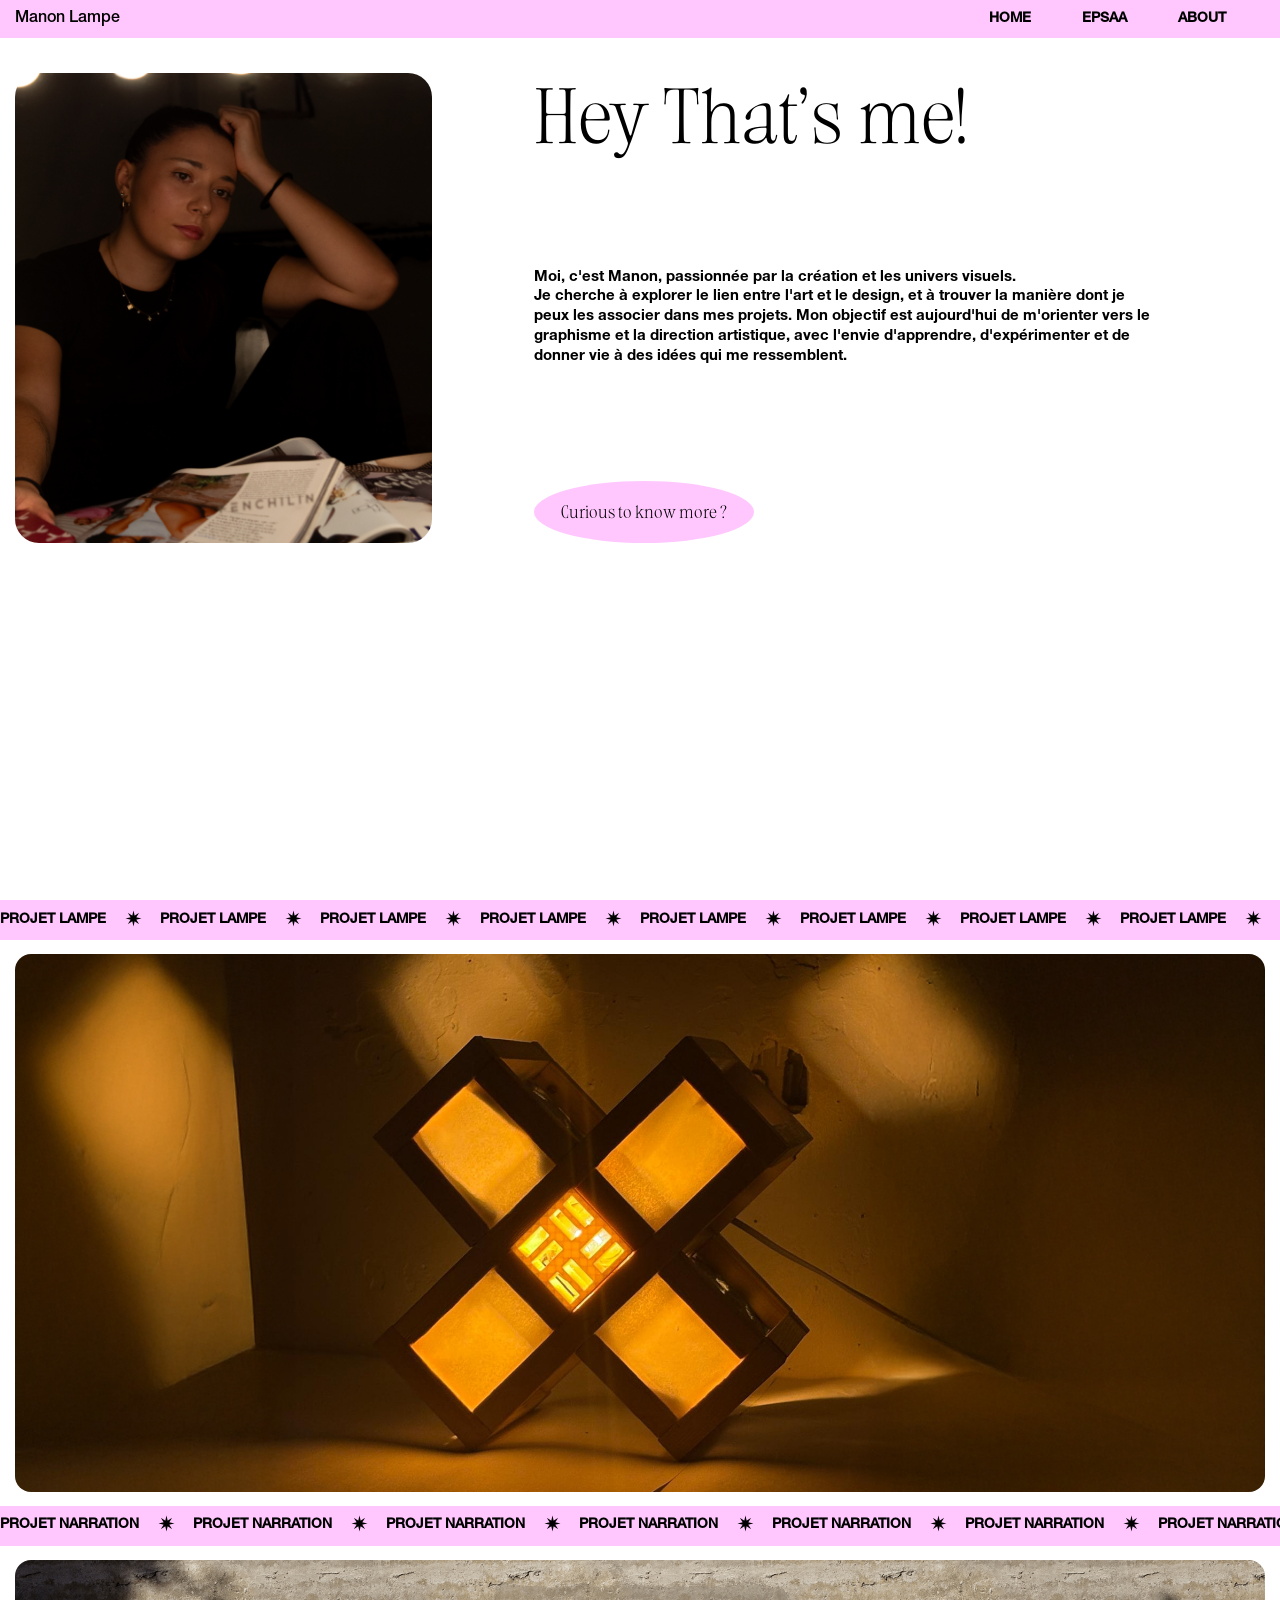
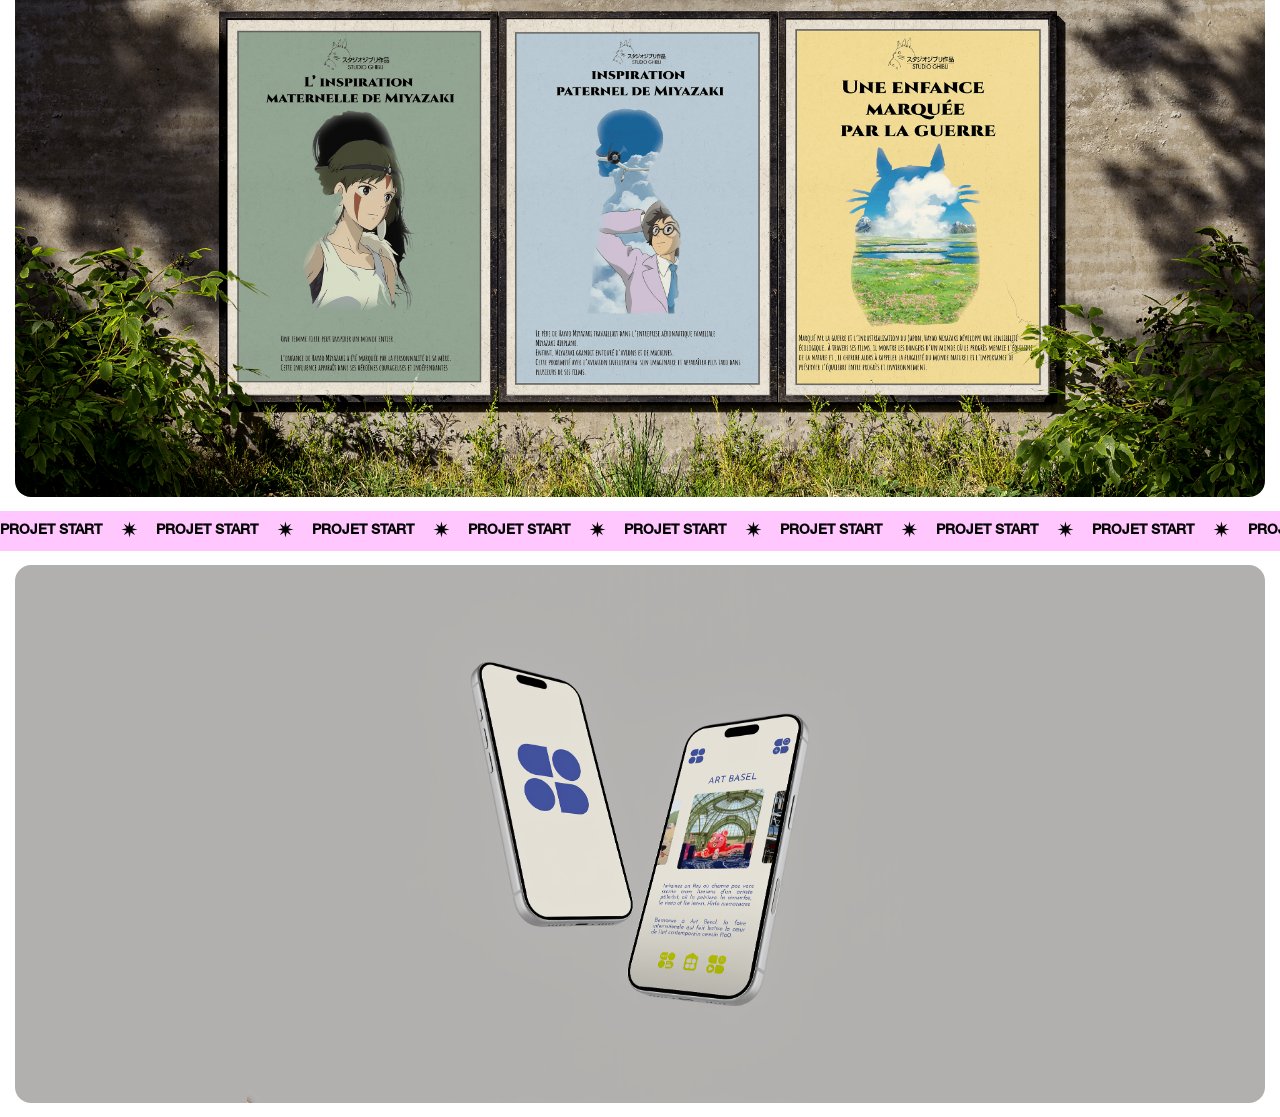
==== commit a1c85a2c: "Fix HTML formatting and structure" ====
--- a/index.html
+++ b/index.html
@@ -132,4 +132,4 @@
 	</main>
 
 </body>
-</html>+</html>
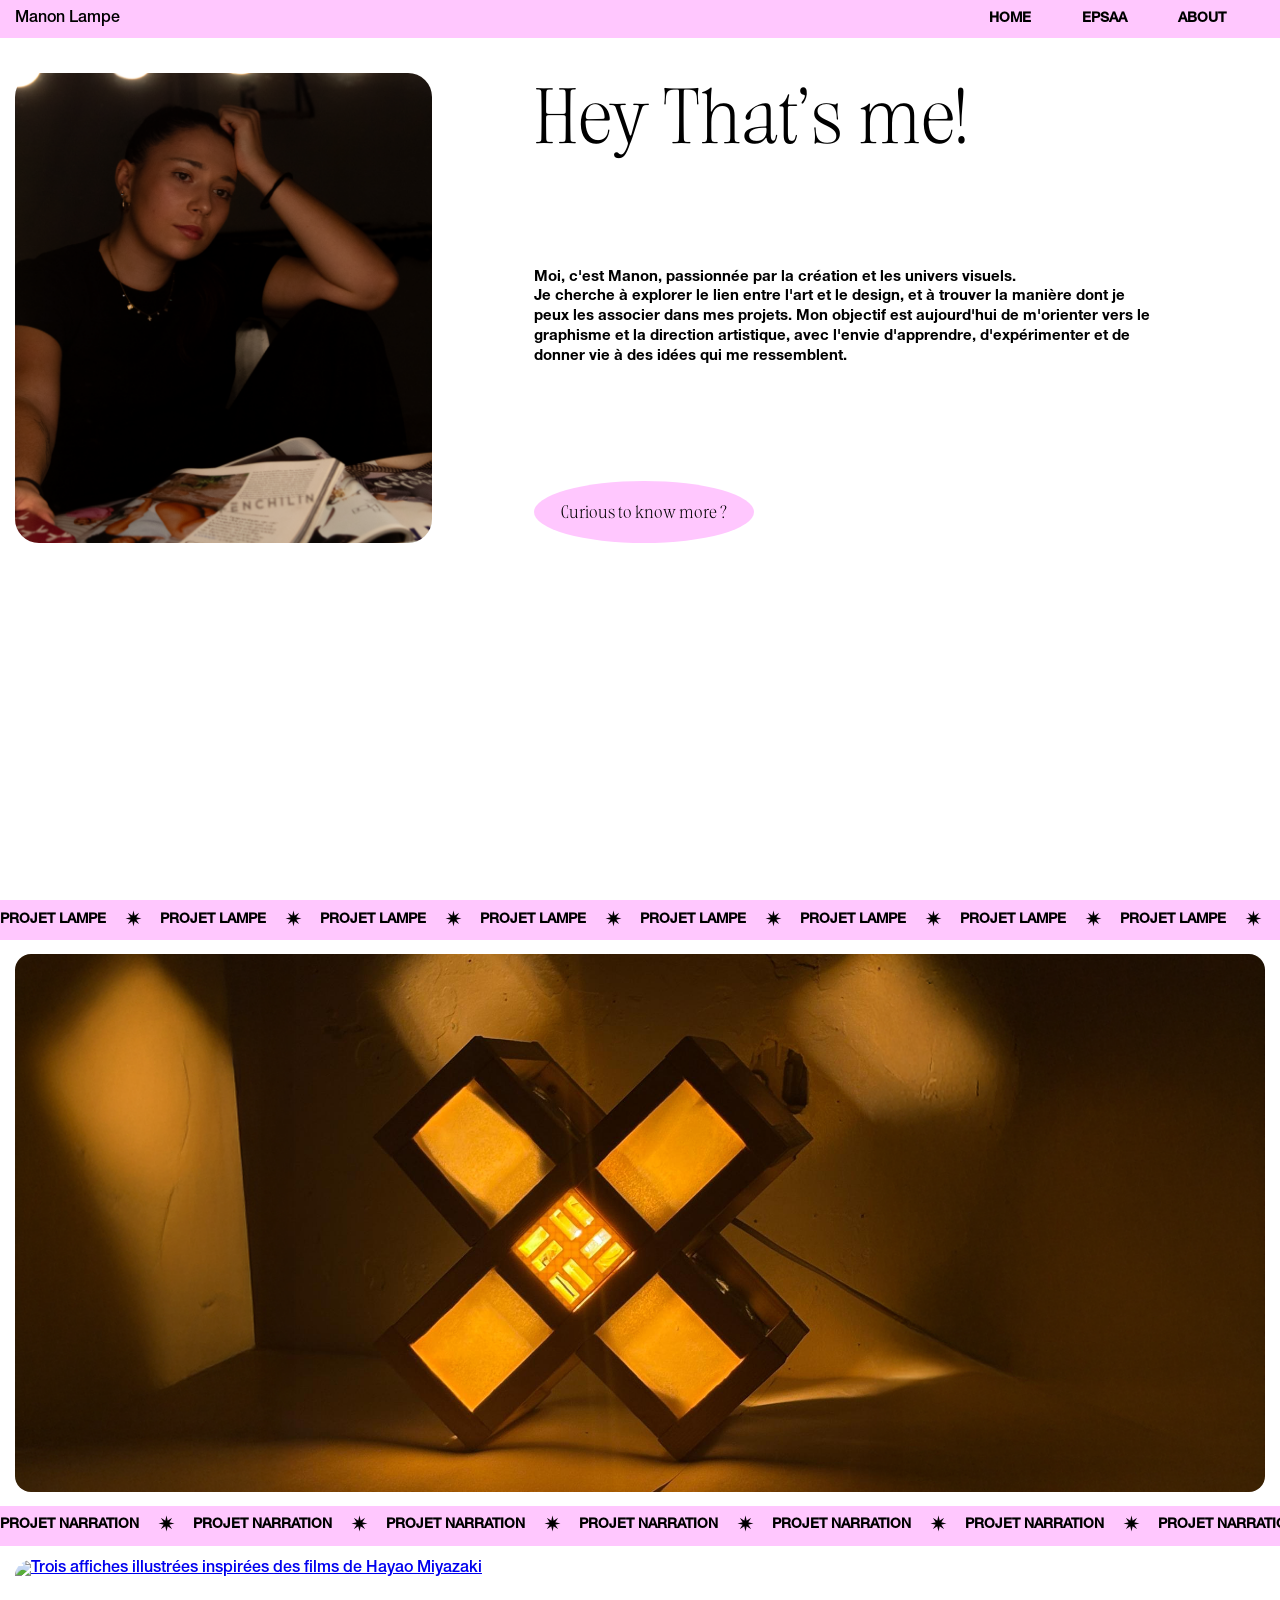
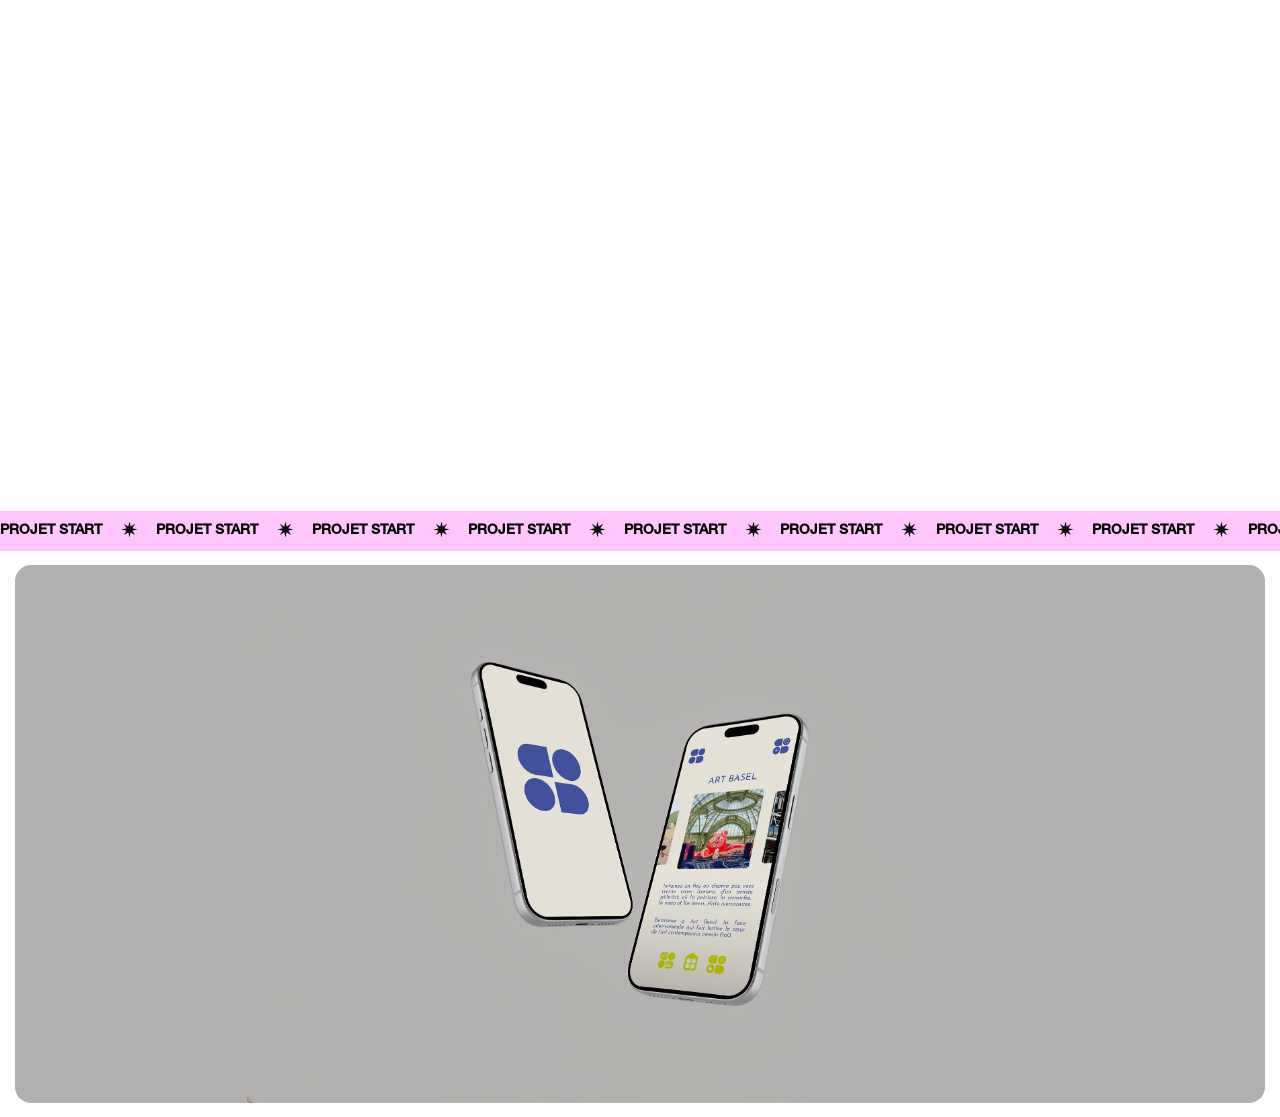
==== commit 4f2d04a7: "Fix HTML encoding issues in index.html" ====
--- a/index.html
+++ b/index.html
@@ -93,7 +93,7 @@
 
 		<section class="home-project" aria-label="Projet de narration graphique sur Hayao Miyazaki">
 			<a href="projetnarration.html" aria-label="Découvrir le projet narration graphique">
-				<img src="Images/imagemiyazaki.png" alt="Trois affiches illustrées inspirées des films de Hayao Miyazaki">
+				<img src="Images/imagemiyazaki.PNG" alt="Trois affiches illustrées inspirées des films de Hayao Miyazaki">
 			</a>
 		</section>
 
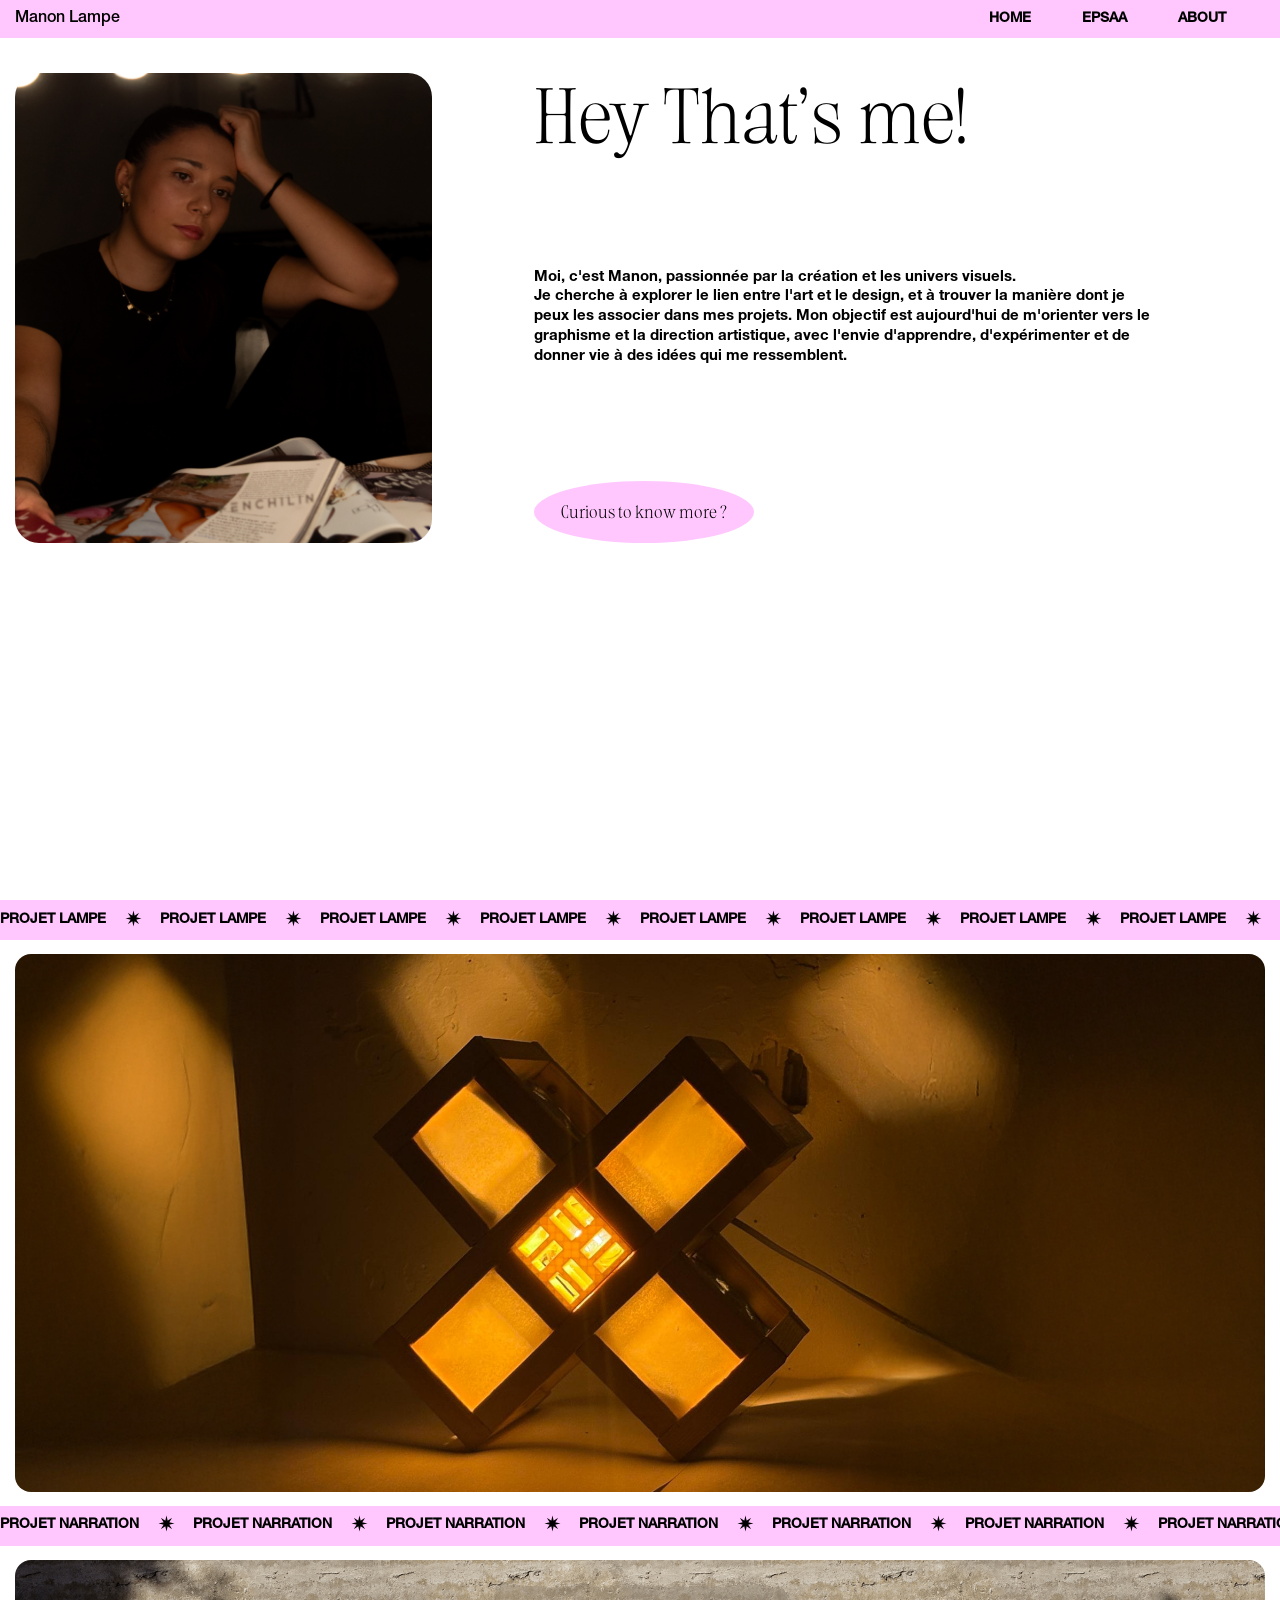
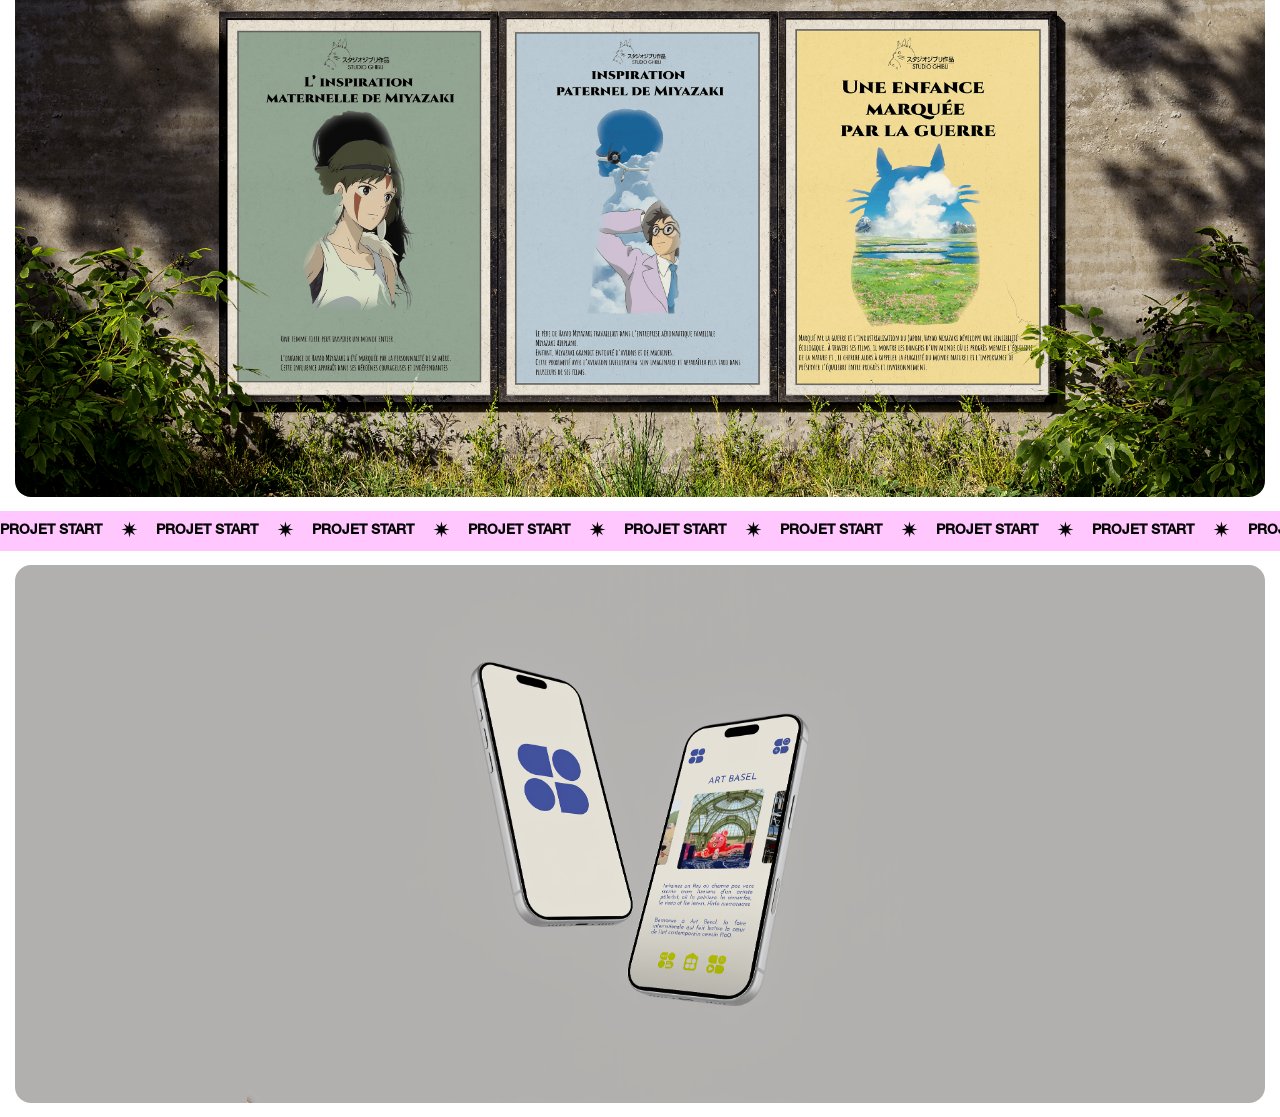
==== commit b51d1dc4: "Fix HTML encoding issues in index.html" ====
--- a/index.html
+++ b/index.html
@@ -93,7 +93,7 @@
 
 		<section class="home-project" aria-label="Projet de narration graphique sur Hayao Miyazaki">
 			<a href="projetnarration.html" aria-label="Découvrir le projet narration graphique">
-				<img src="Images/imagemiyazaki.PNG" alt="Trois affiches illustrées inspirées des films de Hayao Miyazaki">
+				<img src="Images/imagemiyazaki.png" alt="Trois affiches illustrées inspirées des films de Hayao Miyazaki">
 			</a>
 		</section>
 
